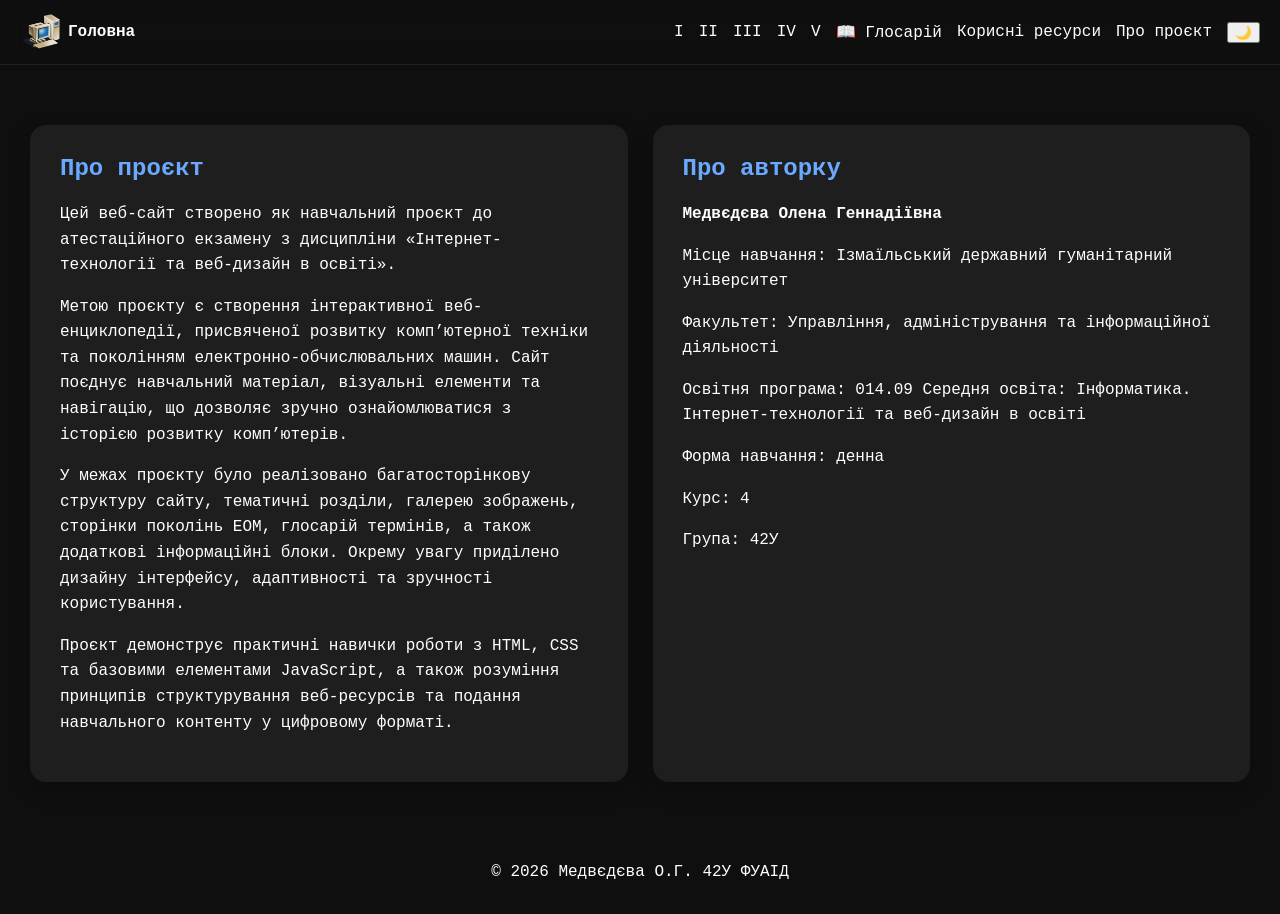
==== about.html @ e065f9e3 "Add files via upload" ====
<!DOCTYPE html>
<html lang="uk">
<head>
<meta charset="UTF-8">
<meta name="viewport" content="width=device-width, initial-scale=1.0">
<title>Про сайт</title>
<link rel="stylesheet" href="style.css">
</head>
<body>
<header class="page-header">
<a href="index.html" class="logo">
<img src="лого.png" alt="Лого" class="logo-img">Головна</a>
<div class="nav-actions">
 <a href="gen1.html">I</a>
 <a href="gen2.html">II</a>
 <a href="gen3.html">III</a>
 <a href="gen4.html">IV</a>
 <a href="gen5.html">V</a>
 <a href="glossary.html">📖 Глосарій</a>
 <a href="links.html">Корисні ресурси</a>
 <a href="about.html">Про проєкт</a>
 <button id="themeToggle">🌙</button>
</div>
</header>
<div class="about-grid">
<div class="about-card">
<h2>Про проєкт</h2>
<p>Цей веб-сайт створено як навчальний проєкт до атестаційного екзамену з дисципліни «Інтернет-технології та веб-дизайн в освіті».</p>
<p>Метою проєкту є створення інтерактивної веб-енциклопедії, присвяченої розвитку комп’ютерної техніки та поколінням електронно-обчислювальних машин. Сайт поєднує навчальний матеріал, візуальні елементи та навігацію, що дозволяє зручно ознайомлюватися з історією розвитку комп’ютерів.</p>
<p>У межах проєкту було реалізовано багатосторінкову структуру сайту, тематичні розділи, галерею зображень, сторінки поколінь ЕОМ, глосарій термінів, а також додаткові інформаційні блоки. Окрему увагу приділено дизайну інтерфейсу, адаптивності та зручності користування.</p>
<p>Проєкт демонструє практичні навички роботи з HTML, CSS та базовими елементами JavaScript, а також розуміння принципів структурування веб-ресурсів та подання навчального контенту у цифровому форматі.</p>
</div>
<div class="about-card">
<h2>Про авторку</h2>
<p><strong>Медвєдєва Олена Геннадіївна</strong></p>
<p>Місце навчання: Ізмаїльський державний гуманітарний університет</p>
<p>Факультет: Управління, адміністрування та інформаційної діяльності</p>
<p>Освітня програма: 014.09 Середня освіта: Інформатика. Інтернет-технології та веб-дизайн в освіті</p>
<p>Форма навчання: денна</p>
<p>Курс: 4</p>
<p>Група: 42У</p>
</div></div>
<br><br>
<button id="toTop">▲</button>
<script src="main.js"></script>
<footer>© 2026 Медвєдєва О.Г. 42У ФУАІД</footer>
<br>
</body>
</html>
---- style.css ----
/* CSS ЗМІННІ ТА ТЕМИ*/
:root {
    --bg: #0f0f0f;
    --card: #1e1e1e;
    --text: #ffffff;
    --accent: #6aa9ff;
}
body.light-theme {
    --bg: #f5f5f5;
    --card: #ffffff;
    --text: #111111;
    --accent: #2b6cff;
}


/*БАЗОВІ СТИЛІ*/
body {
    margin: 0;
    font-family: "Courier New", monospace;
    background: var(--bg);
    color: var(--text);
    transition: 0.3s ease;
}
h1 {
    text-align: center;
    margin-bottom: 15px;
}
h2{
    color: var(--accent);
}
footer {
    background: var(--bg);
    color: var(--text);
    text-align: center;
    padding: 15px;
}
  
  
/*ОСНОВНІ КОНТЕЙНЕРИ*/
.page-wrapper {
    max-width: 800px;
    margin: 60px auto;
    padding: 40px;
    background: var(--card);
    border-radius: 16px;
    box-shadow: 0 10px 30px rgba(0, 0, 0, 0.3);
}
.section {
    margin-bottom: 40px;
}
.section h2 {
    border-left: 4px solid var(--accent);
    padding-left: 12px;
}


/*ШАПКА САЙТУ*/
.page-header {
    position: sticky;
    top: 0;
    z-index: 1000;
    display: flex;
    justify-content: space-between;
    align-items: center;
    padding: 12px 20px;
    background: rgba(15, 15, 15, 0.6);
    backdrop-filter: blur(12px);
    -webkit-backdrop-filter: blur(12px);
    border-bottom: 1px solid rgba(255, 255, 255, 0.08);
}
body.light-theme .page-header {
    background: rgba(255, 255, 255, 0.7);
    border-bottom: 1px solid rgba(0, 0, 0, 0.1);
}
.logo {
    display: flex;
    align-items: center;
    gap: 8px;
    text-decoration: none;
    color: var(--text);
    font-weight: bold;
}
.logo-img {
    width: 40px;
    height: 40px;
    object-fit: contain;
}
.nav-actions {
    display: flex;
    align-items: center;
    gap: 15px;
}
.nav-actions a {
    text-decoration: none;
    color: var(--text);
}


/*ГОЛОВНА СТОРІНКА (HERO)*/
.hero {
    text-align: center;
    padding: 120px 30px;
    background-image: url("2.png");
    background-size: cover;
    background-position: center;
}
.search-box {
    margin: 25px 0;
}
.search-box input {
    width: 300px;
    padding: 10px;
}


/* КАРТКИ НАВІГАЦІЇ */
.nav-cards, .extra {
    display: flex;
    justify-content: center;
    flex-wrap: wrap;
    gap: 15px;
}
.card {
    background: var(--card);
    color: var(--text);
    padding: 50px;
    text-decoration: none;
    border-radius: 10px;
    transition: transform 0.3s;
}
.card:hover {
    transform: scale(1.05);
}


/*БІЧНЕ МЕНЮ*/
.side-nav {
    position: fixed;
    left: 0;
    top: 45%;
    display: flex;
    flex-direction: column;
    gap: 10px;
	padding: 10px;
}


/*КНОПКА ВГОРУ*/
#toTop {
    position: fixed;
    right: 20px;
    bottom: 20px;
    width: 30px;
    height: 30px;
}


/*ГАЛЕРЕЯ */
.gallery {
    display: flex;
    gap: 15px;
    overflow-x: auto;
    padding: 50px;
    scroll-snap-type: x mandatory;
}
.gallery img {
    width: 300px;
    height: 200px;
    object-fit: cover;
    border-radius: 12px;
    scroll-snap-align: center;
    transition: transform 0.3s ease;
}
.gallery img:hover {
    transform: scale(1.05);
}
/* Смуга прокручування */
.gallery::-webkit-scrollbar {
    height: 8px;
}
.gallery::-webkit-scrollbar-thumb {
    background: #555;
    border-radius: 10px;
}


/*СТОРІНКА ГЛОСАРІЯ*/

/* Вступний текст */
.intro {
    text-align: center;
    margin-bottom: 40px;
    font-size: 18px;
}
/* Поле пошуку */
.search-box {
    margin: 25px 0;
}
/* Алфавітний фільтр */
.alphabet-nav {
    display: flex;
    flex-wrap: wrap;
    gap: 10px;
    margin-bottom: 30px;
}
.alphabet-nav a {
    text-decoration: none;
    background: var(--card);
    color: var(--text);
    padding: 10px 14px;
    border-radius: 8px;
    transition: transform 0.3s;
}
.alphabet-nav a:hover {
    transform: translateY(-3px);
}
/* Заголовок літери */
.letter-title {
    margin: 30px 0;
    padding-bottom: 10px;
    border-bottom: 2px solid var(--accent);
}
/* Сітка термінів */
.glossary-grid {
    display: grid;
    grid-template-columns: repeat(auto-fit, minmax(320px, 1fr));
    gap: 25px;
}
/* Картка терміна */
.term-card {
    background: var(--card);
    padding: 25px;
    border-radius: 15px;
    box-shadow: 0 3px 10px rgba(0, 0, 0, 0.1);
    transition: transform 0.3s;
}
.term-card:hover {
    transform: translateY(-5px);
}
/* Назва терміна */
.term-card h2 {
    margin-bottom: 15px;
    color: var(--accent);
    font-size: 22px;
}
/* Опис терміна */
.term-card p {
    line-height: 1.7;
}


/*КАРТКИ ВИНАХІДНИКІВ*/
.inventors-grid {
    display: grid;
    grid-template-columns: repeat(auto-fit, minmax(220px, 1fr));
    gap: 20px;
	padding: 50px;
}
.inventor-card {
    background: var(--card);
    padding: 15px;
    border-radius: 16px;
    overflow: hidden;
    text-align: center;
    box-shadow: 0 8px 20px rgba(0, 0, 0, 0.25);
    transition: transform 0.3s;
}
.inventor-card:hover {
    transform: translateY(-5px);
}
.inventor-card img {
    width: 100%;
    height: 300px;
    object-fit: cover;
    border-radius: 12px;
}
.inventor-card h3 {
    margin: 10px 0 5px;
    color: var(--accent);
}
.inventor-card p {
    font-size: 14px;
    line-height: 1.4;
}


/*ВІДЕО */
.video {
    margin: 50px 0;
    text-align: center;
}
.video-wrapper {
    position: relative;
    width: 100%;
    max-width: 800px;
    margin: 0 auto;
    aspect-ratio: 16 / 9;
}
.video-wrapper iframe {
    width: 100%;
    height: 100%;
    border: none;
    border-radius: 12px;
}


/*СТОРІНКА ПРО ПРОЄКТ*/
.about-grid {
    display: grid;
    grid-template-columns: repeat(auto-fit, minmax(350px, 1fr));
    gap: 25px;
    margin-top: 30px;
	padding: 30px;
}
.about-card {
    background: var(--card);
    padding: 30px;
    border-radius: 16px;
    box-shadow: 0 8px 20px rgba(0, 0, 0, 0.2);
}
.about-card h2 {
    margin-top: 0;
    color: var(--accent);
}

.about-card p {
    line-height: 1.6;
}

/*БАНЕР*/
.banner{
  margin: 30px auto;
  padding: 30px;
  max-width: 100%;
  text-align: center;
  color: white;
  background: linear-gradient(-45deg, #2b6cff, #6aa9ff, #1e1e1e, #2b6cff);
  background-size: 300% 300%;
  animation: gradientMove 6s ease infinite;
}
.banner h1{
  margin: 0;
  font-size: 26px;
}
.banner p{
  margin-top: 10px;
  opacity: 0.9;
}
/* анімація руху градієнта */
@keyframes gradientMove{
  0%{
    background-position: 0% 50%;
  }
  50%{
    background-position: 100% 50%;
  }
  100%{
    background-position: 0% 50%;
  }
}

/*ВИНАХІДНИКИ ЕПОХИ*/
.inventor-row{
  display: flex;
  gap: 20px;
  align-items: center;
  margin-bottom: 20px;
  background: var(--card);
  padding: 15px;
  border-radius: 12px;
}
.inventor-row img{
  width: 180px;
  height: 180px;
  object-fit: cover;
  border-radius: 10px;
  flex-shrink: 0;
}
.inventor-row b{
  font-size: 18px;
  color: var(--accent);
}
.inventor-row p{
  margin: 5px 0 0;
  line-height: 1.5;
}


/*КОЛІР ПОСИЛАНЬ*/
a {
  color: white;
}
a:visited {
  color: white;
}


/*АДАПТИВНІСТЬ*/

@media (max-width: 768px) {

  .page-header {
    flex-wrap: wrap;
    gap: 10px;
    padding: 10px;
  }

  .nav-actions {
    flex-wrap: wrap;
    justify-content: center;
  }

  .nav-links {
    display: none;
  }

  .card {
    padding: 25px;
  }

  .hero {
    padding: 70px 15px;
  }

  .search-box input {
    width: 100%;
  }

  .gallery {
    padding: 20px;
  }

  .gallery img {
    width: 220px;
    height: 150px;
  }

  .page-wrapper {
    margin: 20px;
    padding: 20px;
  }

  .side-nav {
    display: none;
  }
}


/* телефони */
@media (max-width: 600px) {

  .hero {
    padding: 60px 10px;
  }

  .gallery img {
    width: 180px;
    height: 130px;
  }

  .search-box input {
    max-width: 100%;
  }
}


/* винахідники */
@media (max-width: 600px) {
  .inventor-row {
    flex-direction: column;
    text-align: center;
  }

  .inventor-row img {
    width: 100%;
    height: auto;
  }
}

.text-img {
  width: 100%;
  max-width: 600px;
  height: auto;
  display: block;
  margin: 15px auto;
  border-radius: 12px;
}
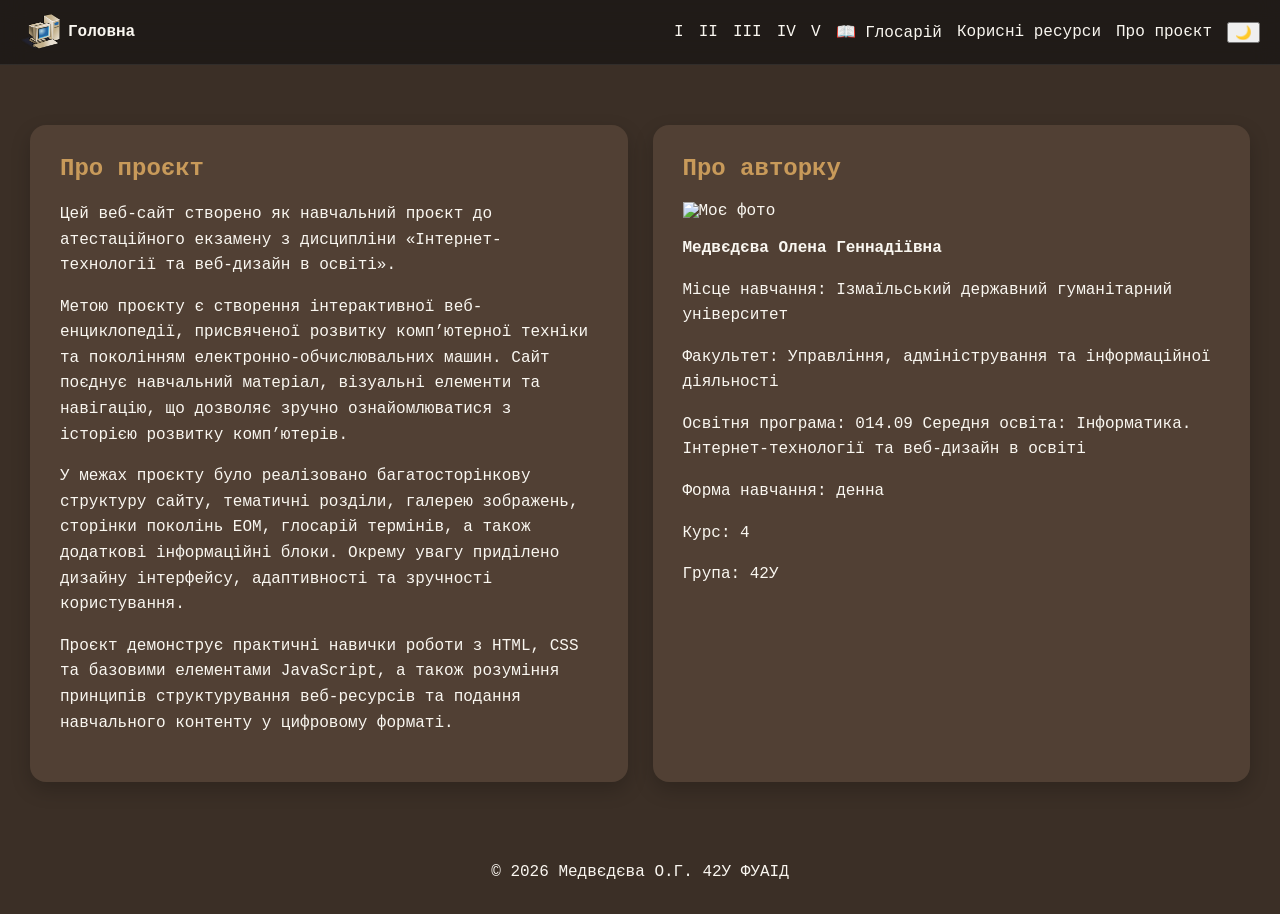
==== commit 85bdcf19: "Update4 about.html" ====
--- a/about.html
+++ b/about.html
@@ -32,6 +32,7 @@
 </div>
 <div class="about-card">
 <h2>Про авторку</h2>
+<img src = "я.jpg" alt = "Моє фото">
 <p><strong>Медвєдєва Олена Геннадіївна</strong></p>
 <p>Місце навчання: Ізмаїльський державний гуманітарний університет</p>
 <p>Факультет: Управління, адміністрування та інформаційної діяльності</p>
@@ -46,4 +47,4 @@
 <footer>© 2026 Медвєдєва О.Г. 42У ФУАІД</footer>
 <br>
 </body>
-</html>+</html>
--- a/style.css
+++ b/style.css
@@ -1,16 +1,16 @@
 
 /* CSS ЗМІННІ ТА ТЕМИ*/
-:root {
-    --bg: #0f0f0f;
-    --card: #1e1e1e;
-    --text: #ffffff;
-    --accent: #6aa9ff;
-}
-body.light-theme {
-    --bg: #f5f5f5;
-    --card: #ffffff;
-    --text: #111111;
-    --accent: #2b6cff;
+:root{
+    --bg:#3b2f26;
+    --card:#514034;
+    --text:#faf7f1;
+    --accent:#c89a5a;
+}
+body.light-theme{
+    --bg:#efe3d2;
+    --card:#fcf7ef;
+    --text:#30251c;
+    --accent:#9a6730;
 }
 
 
@@ -128,6 +128,7 @@
     text-decoration: none;
     border-radius: 10px;
     transition: transform 0.3s;
+	border:1px solid rgba(199,138,59,.35);
 }
 .card:hover {
     transform: scale(1.05);
@@ -335,9 +336,10 @@
   max-width: 100%;
   text-align: center;
   color: white;
-  background: linear-gradient(-45deg, #2b6cff, #6aa9ff, #1e1e1e, #2b6cff);
+  background: linear-gradient(-45deg,#d9c7a3,#f5deb3,#8ecae6,#bde0fe);
   background-size: 300% 300%;
   animation: gradientMove 6s ease infinite;
+	color:#2d241c;
 }
 .banner h1{
   margin: 0;
@@ -346,6 +348,7 @@
 .banner p{
   margin-top: 10px;
   opacity: 0.9;
+	color:#3f3329;
 }
 /* анімація руху градієнта */
 @keyframes gradientMove{
@@ -388,12 +391,13 @@
 
 
 /*КОЛІР ПОСИЛАНЬ*/
-a {
-  color: white;
-}
-a:visited {
-  color: white;
-}
+a{
+    color:var(--accent);
+}
+a:hover{
+    color:#e4b97c;
+}
+
 
 
 /*АДАПТИВНІСТЬ*/
@@ -485,4 +489,4 @@
   display: block;
   margin: 15px auto;
   border-radius: 12px;
-}+}
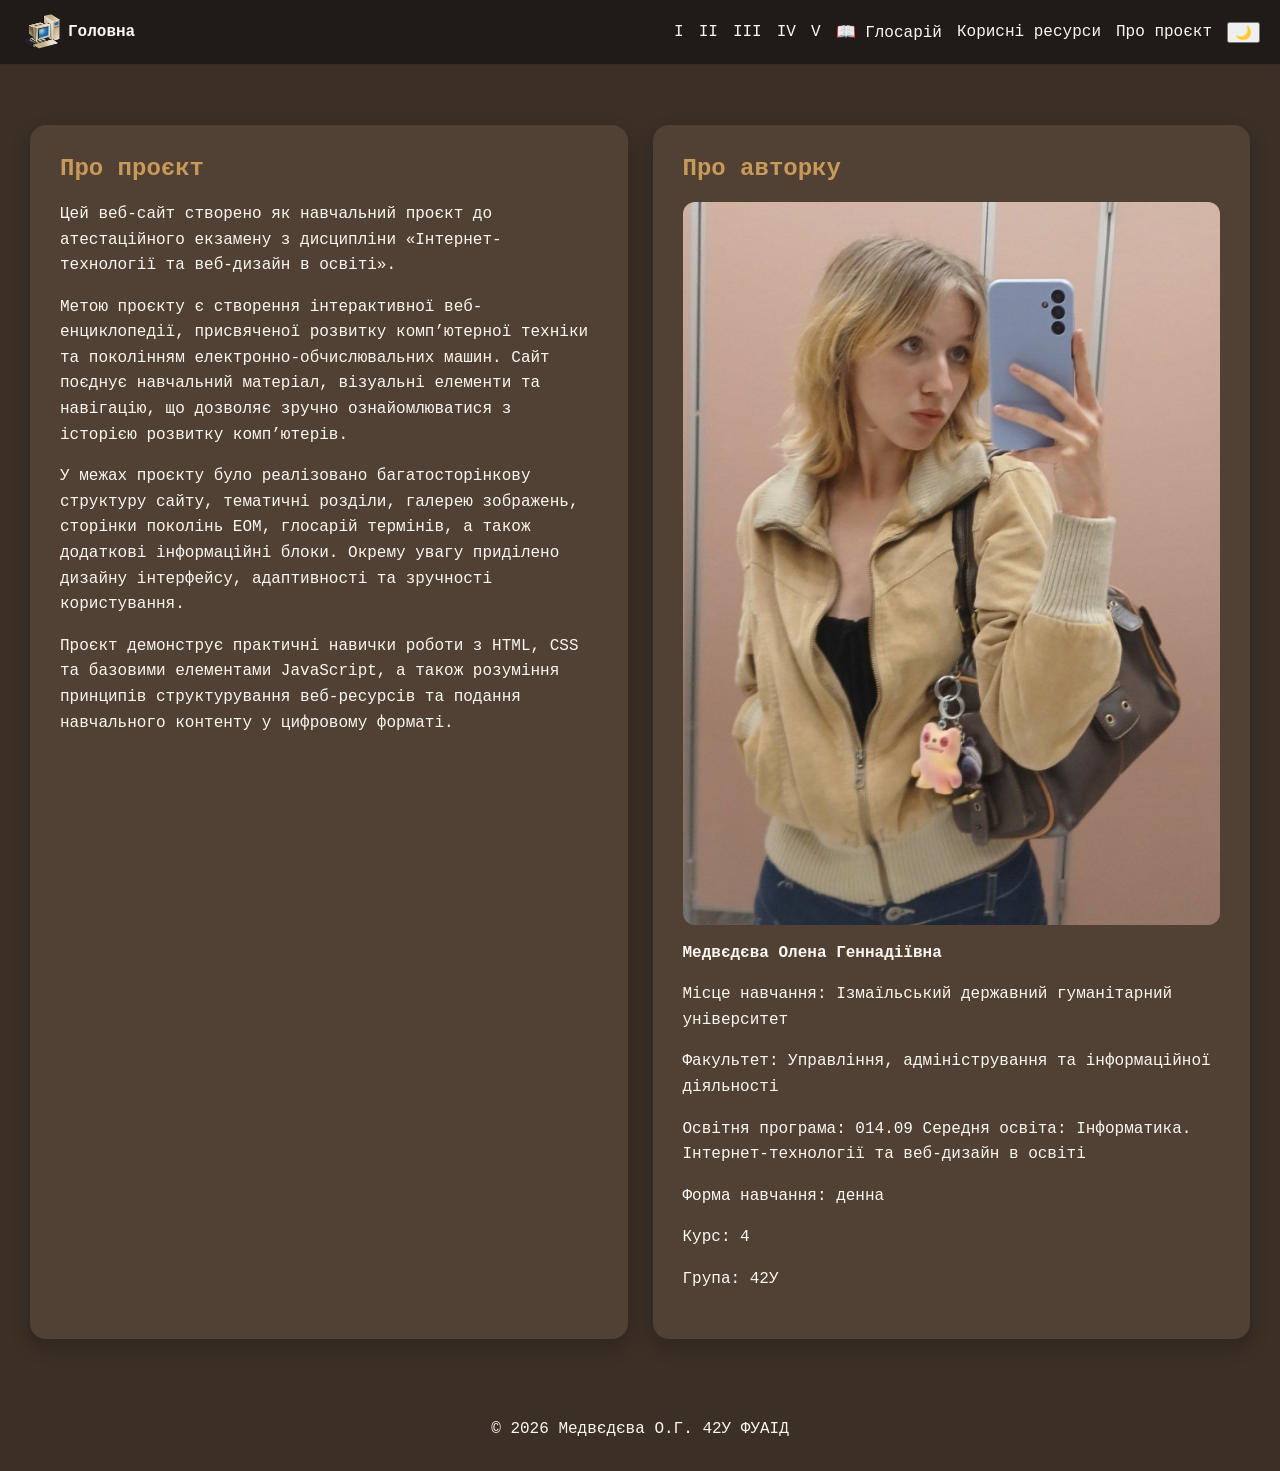
==== commit 82b9672c: "Update about.html" ====
--- a/about.html
+++ b/about.html
@@ -32,7 +32,7 @@
 </div>
 <div class="about-card">
 <h2>Про авторку</h2>
-<img src = "я.jpg" alt = "Моє фото">
+<img src = "я.jpg" class="text-img" alt = "Моє фото">
 <p><strong>Медвєдєва Олена Геннадіївна</strong></p>
 <p>Місце навчання: Ізмаїльський державний гуманітарний університет</p>
 <p>Факультет: Управління, адміністрування та інформаційної діяльності</p>
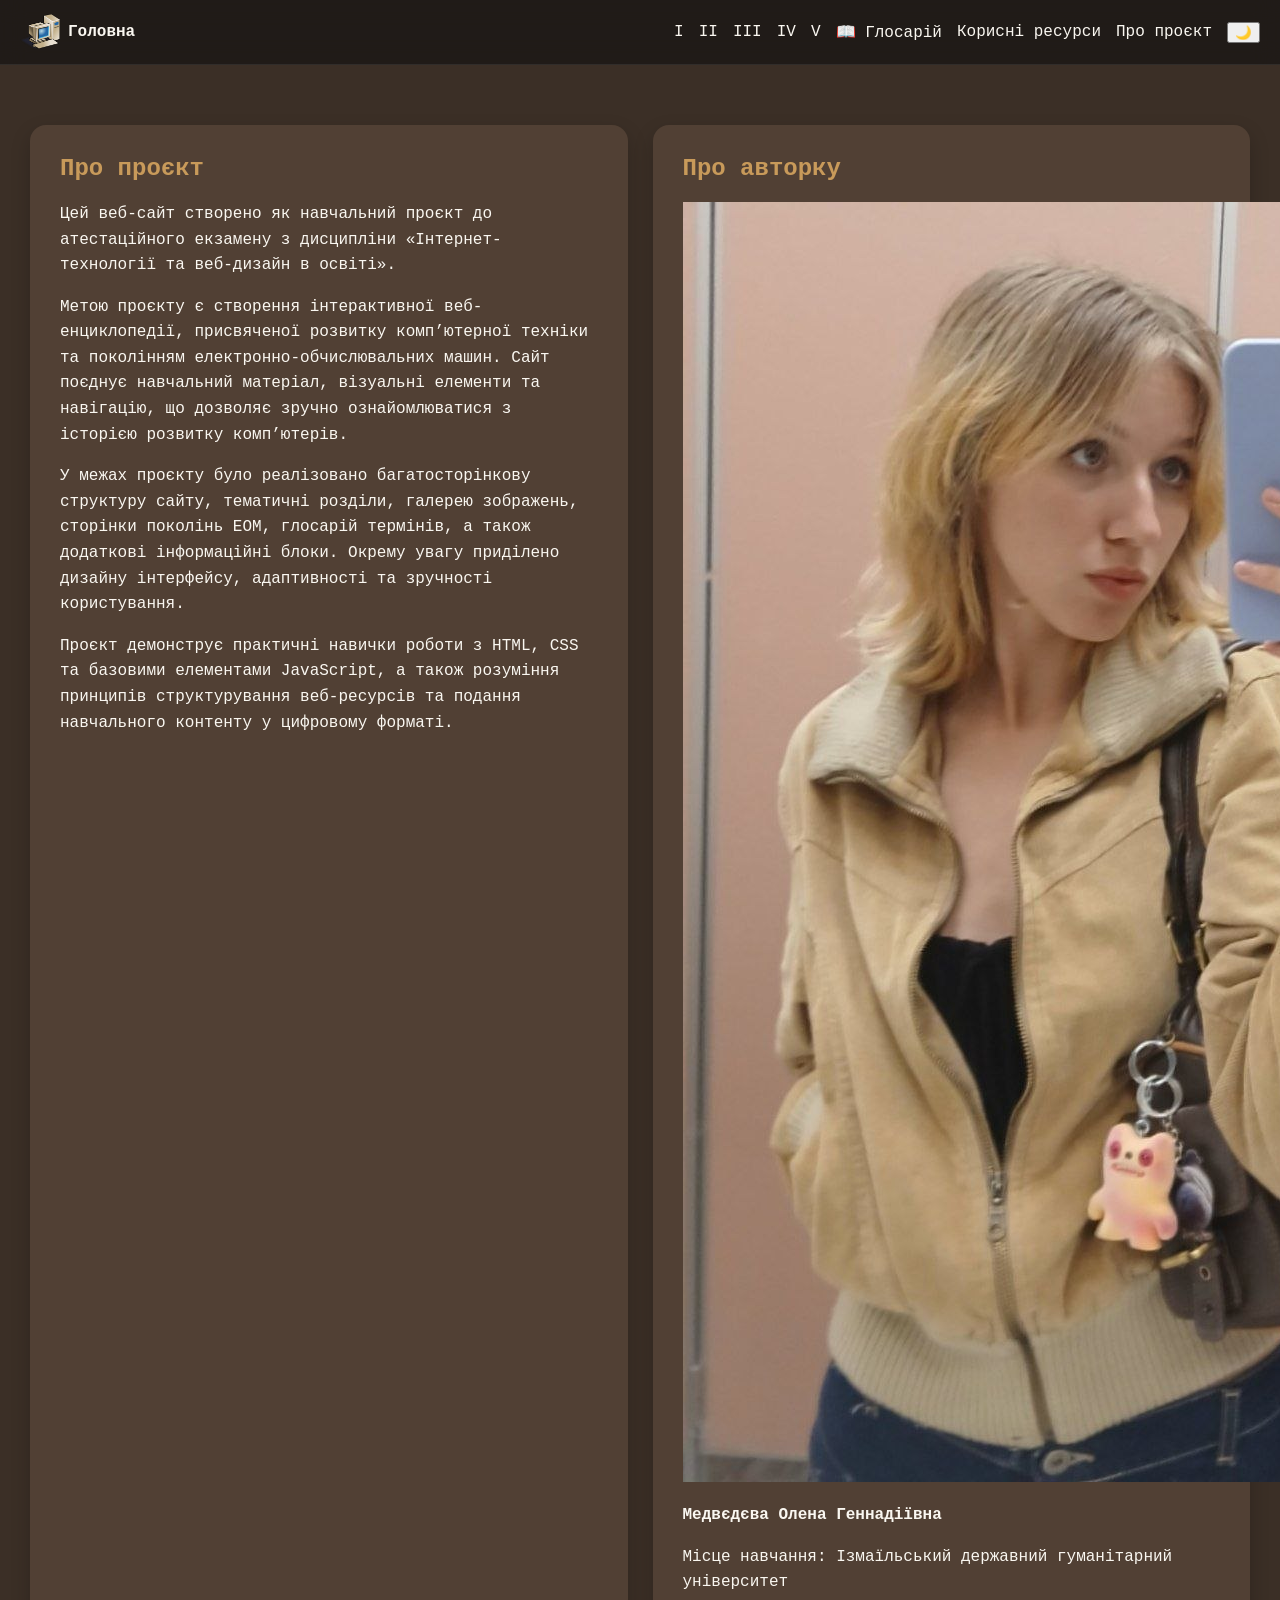
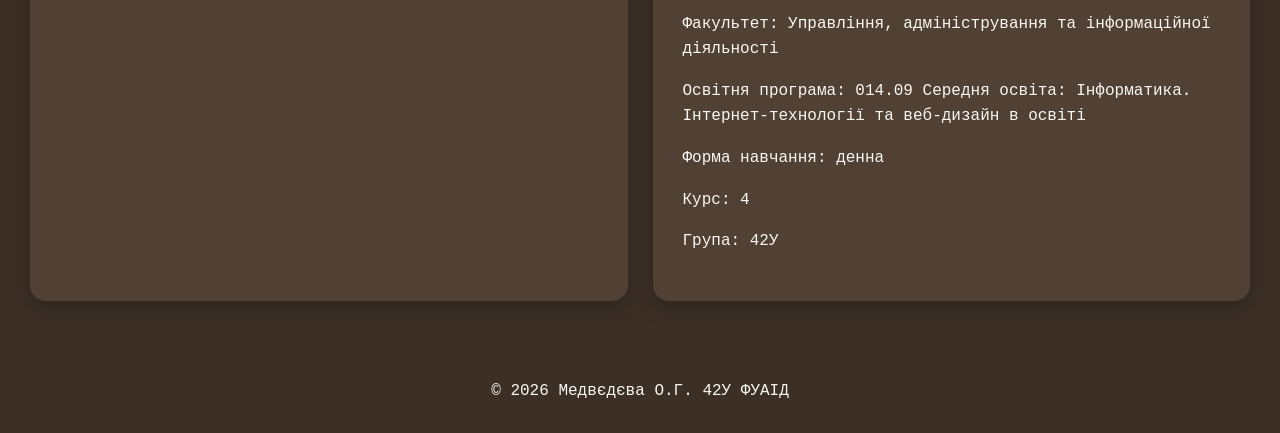
==== commit 8f4337a5: "Update about.html" ====
--- a/about.html
+++ b/about.html
@@ -32,7 +32,7 @@
 </div>
 <div class="about-card">
 <h2>Про авторку</h2>
-<img src = "я.jpg" class="text-img" alt = "Моє фото">
+<img src = "я.jpg" class="about-img" alt = "Моє фото">
 <p><strong>Медвєдєва Олена Геннадіївна</strong></p>
 <p>Місце навчання: Ізмаїльський державний гуманітарний університет</p>
 <p>Факультет: Управління, адміністрування та інформаційної діяльності</p>
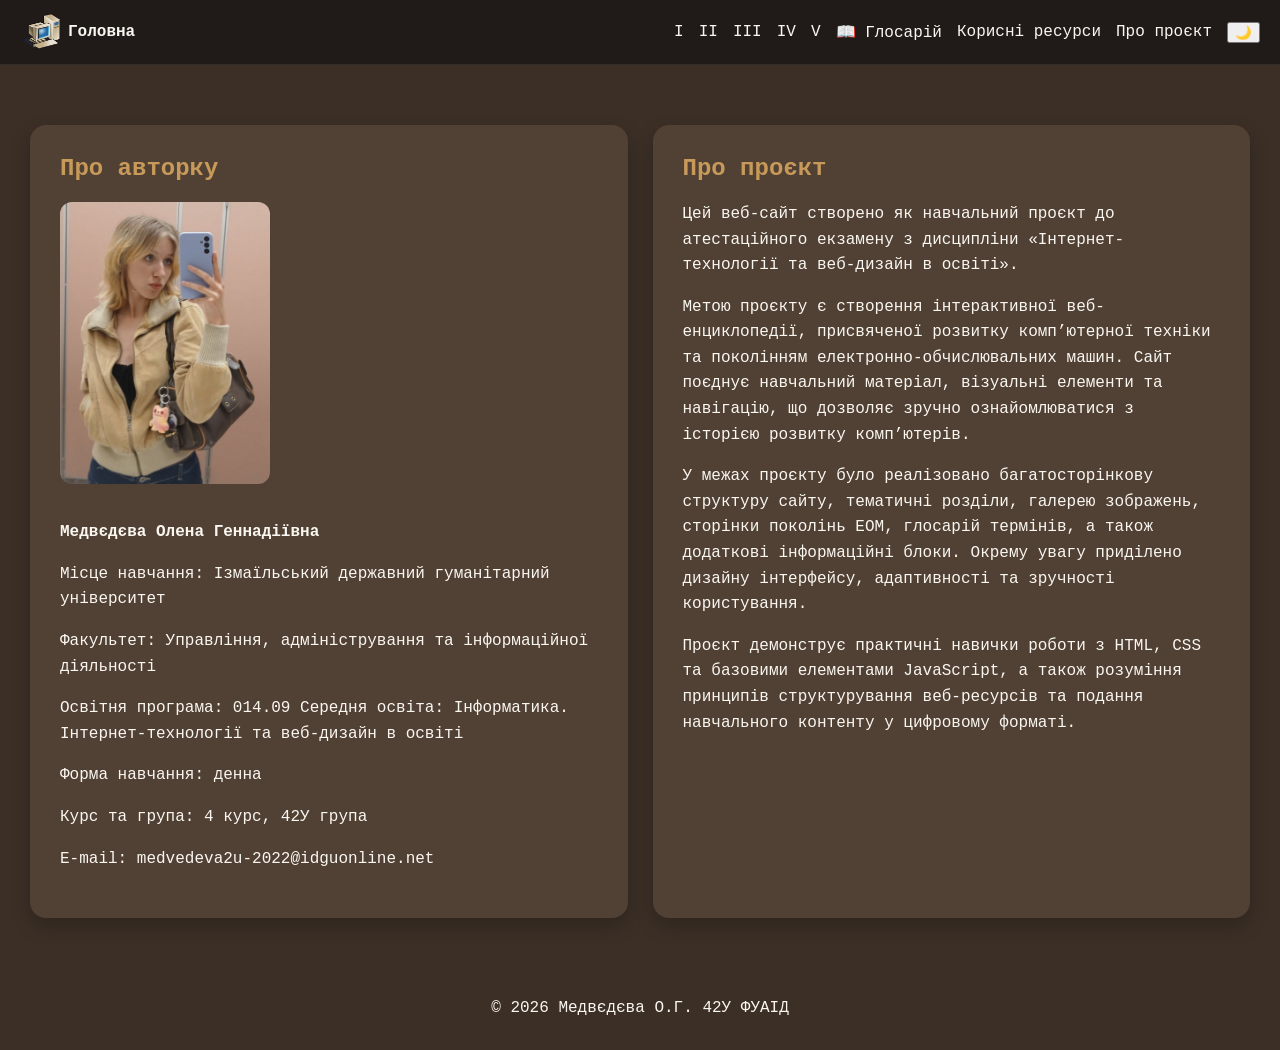
==== commit adb80279: "Update5 about.html" ====
--- a/about.html
+++ b/about.html
@@ -23,13 +23,7 @@
 </div>
 </header>
 <div class="about-grid">
-<div class="about-card">
-<h2>Про проєкт</h2>
-<p>Цей веб-сайт створено як навчальний проєкт до атестаційного екзамену з дисципліни «Інтернет-технології та веб-дизайн в освіті».</p>
-<p>Метою проєкту є створення інтерактивної веб-енциклопедії, присвяченої розвитку комп’ютерної техніки та поколінням електронно-обчислювальних машин. Сайт поєднує навчальний матеріал, візуальні елементи та навігацію, що дозволяє зручно ознайомлюватися з історією розвитку комп’ютерів.</p>
-<p>У межах проєкту було реалізовано багатосторінкову структуру сайту, тематичні розділи, галерею зображень, сторінки поколінь ЕОМ, глосарій термінів, а також додаткові інформаційні блоки. Окрему увагу приділено дизайну інтерфейсу, адаптивності та зручності користування.</p>
-<p>Проєкт демонструє практичні навички роботи з HTML, CSS та базовими елементами JavaScript, а також розуміння принципів структурування веб-ресурсів та подання навчального контенту у цифровому форматі.</p>
-</div>
+
 <div class="about-card">
 <h2>Про авторку</h2>
 <img src = "я.jpg" class="about-img" alt = "Моє фото">
@@ -38,9 +32,17 @@
 <p>Факультет: Управління, адміністрування та інформаційної діяльності</p>
 <p>Освітня програма: 014.09 Середня освіта: Інформатика. Інтернет-технології та веб-дизайн в освіті</p>
 <p>Форма навчання: денна</p>
-<p>Курс: 4</p>
-<p>Група: 42У</p>
-</div></div>
+<p>Курс та група: 4 курс, 42У група</p>
+<p>E-mail: medvedeva2u-2022@idguonline.net</p>
+</div>
+<div class="about-card">
+<h2>Про проєкт</h2>
+<p>Цей веб-сайт створено як навчальний проєкт до атестаційного екзамену з дисципліни «Інтернет-технології та веб-дизайн в освіті».</p>
+<p>Метою проєкту є створення інтерактивної веб-енциклопедії, присвяченої розвитку комп’ютерної техніки та поколінням електронно-обчислювальних машин. Сайт поєднує навчальний матеріал, візуальні елементи та навігацію, що дозволяє зручно ознайомлюватися з історією розвитку комп’ютерів.</p>
+<p>У межах проєкту було реалізовано багатосторінкову структуру сайту, тематичні розділи, галерею зображень, сторінки поколінь ЕОМ, глосарій термінів, а також додаткові інформаційні блоки. Окрему увагу приділено дизайну інтерфейсу, адаптивності та зручності користування.</p>
+<p>Проєкт демонструє практичні навички роботи з HTML, CSS та базовими елементами JavaScript, а також розуміння принципів структурування веб-ресурсів та подання навчального контенту у цифровому форматі.</p>
+</div>
+</div>
 <br><br>
 <button id="toTop">▲</button>
 <script src="main.js"></script>
--- a/style.css
+++ b/style.css
@@ -490,3 +490,8 @@
   margin: 15px auto;
   border-radius: 12px;
 }
+.about-img {
+  width: 210px;
+  border-radius: 12px;
+  margin-bottom: 15px;
+}
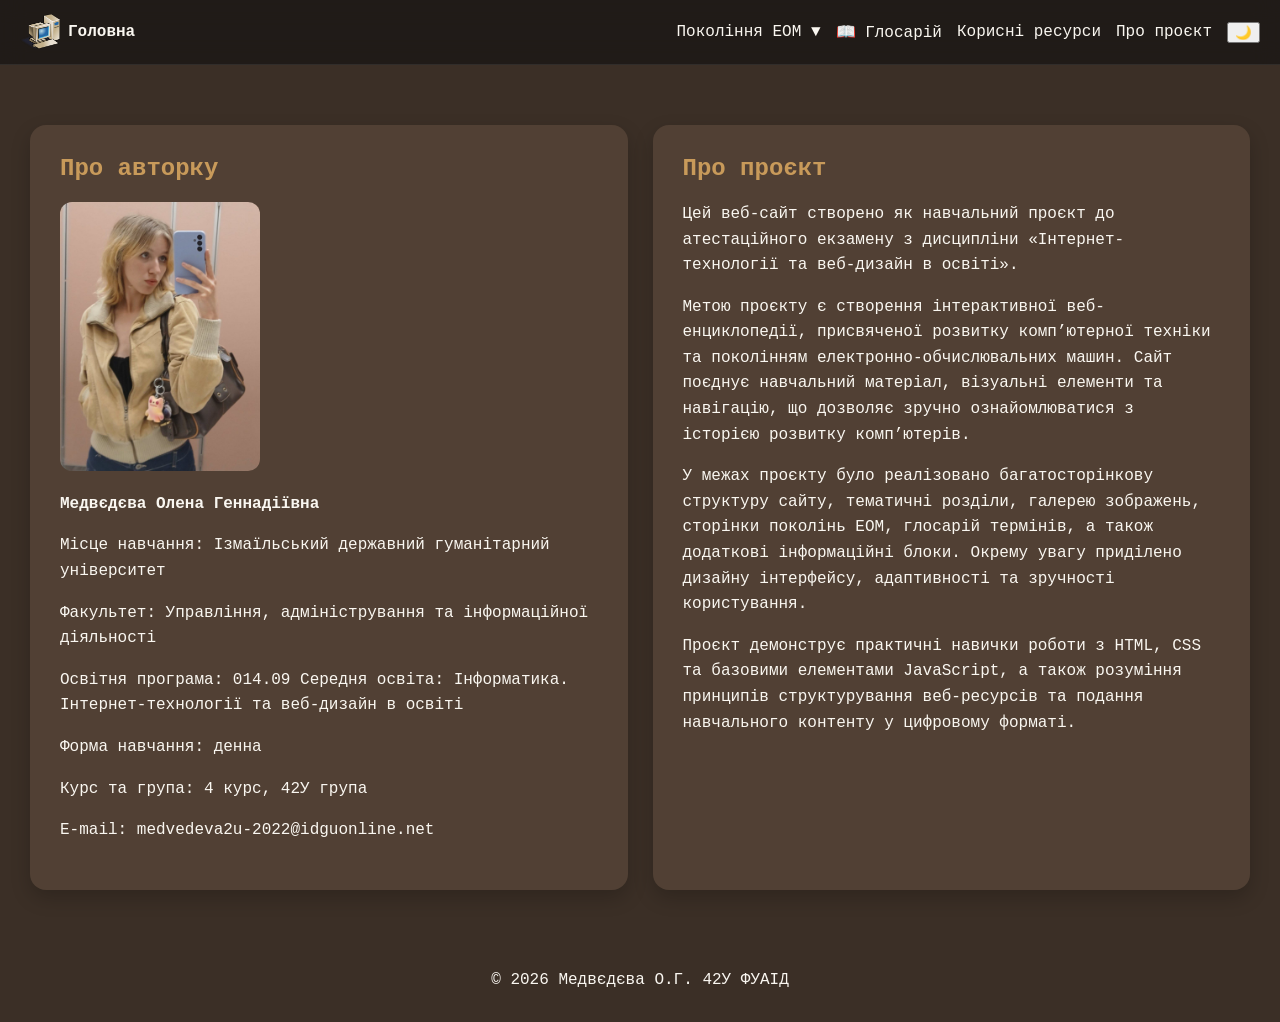
==== commit b83b8cb2: "Update about.html" ====
--- a/about.html
+++ b/about.html
@@ -11,11 +11,16 @@
 <a href="index.html" class="logo">
 <img src="лого.png" alt="Лого" class="logo-img">Головна</a>
 <div class="nav-actions">
- <a href="gen1.html">I</a>
- <a href="gen2.html">II</a>
- <a href="gen3.html">III</a>
- <a href="gen4.html">IV</a>
- <a href="gen5.html">V</a>
+<div class="dropdown">
+            <a href="#">Покоління ЕОМ ▼</a>
+            <div class="dropdown-content">
+                <a href="gen1.html">I покоління</a>
+                <a href="gen2.html">II покоління</a>
+                <a href="gen3.html">III покоління</a>
+                <a href="gen4.html">IV покоління</a>
+                <a href="gen5.html">V покоління</a>
+            </div>
+        </div>
  <a href="glossary.html">📖 Глосарій</a>
  <a href="links.html">Корисні ресурси</a>
  <a href="about.html">Про проєкт</a>
@@ -25,6 +30,7 @@
 <div class="about-grid">
 
 <div class="about-card">
+<div class="author-block">
 <h2>Про авторку</h2>
 <img src = "я.jpg" class="about-img" alt = "Моє фото">
 <p><strong>Медвєдєва Олена Геннадіївна</strong></p>
@@ -34,6 +40,7 @@
 <p>Форма навчання: денна</p>
 <p>Курс та група: 4 курс, 42У група</p>
 <p>E-mail: medvedeva2u-2022@idguonline.net</p>
+</div>
 </div>
 <div class="about-card">
 <h2>Про проєкт</h2>
--- a/style.css
+++ b/style.css
@@ -490,8 +490,28 @@
   margin: 15px auto;
   border-radius: 12px;
 }
-.about-img {
-  width: 210px;
+.about-img{
+  width: 200px;
   border-radius: 12px;
-  margin-bottom: 15px;
-}
+  flex-shrink: 0;
+}
+
+
+/* Випадаюче меню */
+.dropdown{
+    position:relative;
+}
+.dropdown-content{
+    display:none;
+    position:absolute;
+    background:var(--card);
+    min-width:180px;
+    border-radius:8px;
+}
+.dropdown-content a{
+    display:block;
+    padding:10px;
+}
+.dropdown:hover .dropdown-content{
+    display:block;
+}
